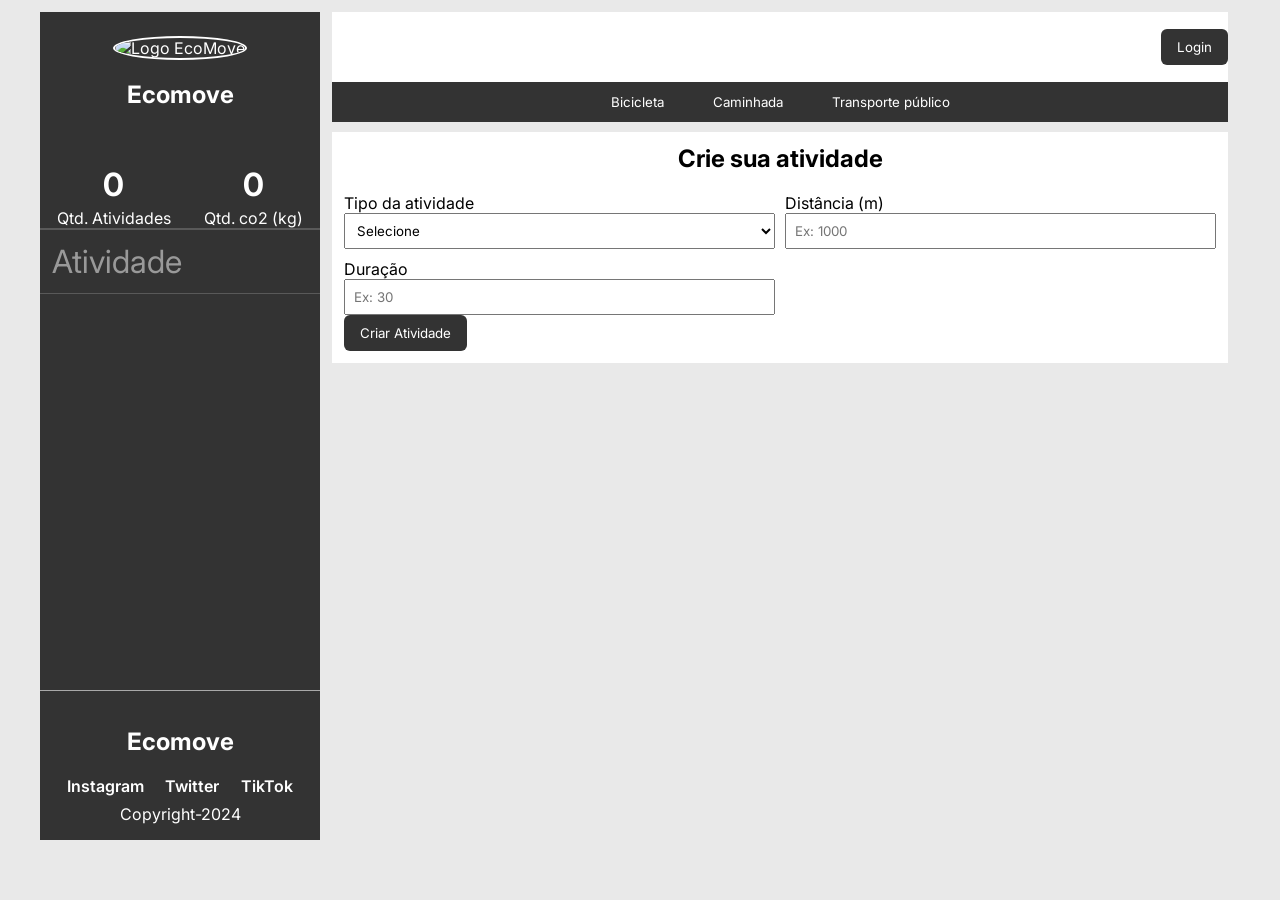
==== index.html @ cfbe4078 "não consegui fazer o js" ====
<!doctype html>
<html lang="pt-br">
  <head>
    <meta charset="UTF-8" />
    <meta name="viewport" content="width=device-width, initial-scale=1.0" />
    <link rel="preconnect" href="https://fonts.googleapis.com" />
    <link rel="preconnect" href="https://fonts.gstatic.com" crossorigin />
    <link
      href="https://fonts.googleapis.com/css2?family=Inter:ital,opsz,wght@0,14..32,100..900;1,14..32,100..900&display=swap"
      rel="stylesheet"
    />
    <title>Ecomove</title>
    <link rel="stylesheet" href="style.css" />
  </head>
  <body>
    <div class="app">
      <!-- aside -->
      <aside class="sidebar">
        <div class="profile-card">
          <img id="company-logo" class="avatar" src="#" alt="Logo EcoMove" />
          <h1>Ecomove</h1>
        </div>
        <div class="stats">
          <div>
            <strong id="total-activities">0</strong>
            <span>Qtd. Atividades</span>
          </div>
          <div>
            <strong id="total-co2">0</strong>
            <span>Qtd. co2 (kg)</span>
          </div>
        </div>

        <button id="activity-tab" class="activity-tab" disabled>
          Atividade
        </button>

        <footer class="sidebar-footer">
          <h2>Ecomove</h2>
          <div class="sociais">
            <a href="#" class="social-link">Instagram</a>
            <a href="#" class="social-link">Twitter</a>
            <a href="#" class="social-link">TikTok</a>
          </div>
          <span>Copyright-2024</span>
        </footer>
      </aside>
      <main class="content">
        <header class="topbar">
          <button id="auth-btn" class="btn-dark">Login</button>
        </header>
        <nav class="filters" id="filters">
          <button data-type="bicicleta">Bicicleta</button>
          <button data-type="caminhada">Caminhada</button>
          <button data-type="transporte_publico">Transporte público</button>
        </nav>
        <section id="activity-form-section" class="activity-form hidden">
          <h2>Crie sua atividade</h2>

          <div class="form-grid">
            <div>
              <label for="activity-type">Tipo da atividade</label>
              <select id="activity-type">
                <option value="selecione">Selecione</option>
                <option value="bicicleta">Bicicleta</option>
                <option value="caminhada">Caminhada</option>
                <option value="transporte_publico">Transporte público</option>
              </select>
              <small class="error" id="error-type"></small>
            </div>
            <div>
              <label for="activity-distance">Distância (m)</label>
              <input id="activity-distance" type="text" placeholder="Ex: 1000" />
              <small class="error" id="error-distance"></small>
            </div>
           <div>
            <label for="activity-duration">Duração</label>
            <input id="activity-duration" type="text" placeholder="Ex: 30">
            <small class="error" id="error-duration"></small>
           </div>
          </div>

           <button class="btn-dark" id="create-activity">Criar Atividade</button>

        </section>
      </main>
      <!-- main -->
    </div>
  </body>
  <script src="app.js"></script>
</html>
---- style.css ----
:root {
  --dark: #333333;
  --white: #ffffff;
  --active: #483dad;
  --bg: #e9e9e9;
  --danger: #cf3030;
}

* {
  box-sizing: border-box;
  font-family: "inter", sans-serif;
}

body {
  margin: 0;
  background: var(--bg);
}

.app {
  max-width: 1200px;
  margin: 12px auto;
  display: grid;
  grid-template-columns: 280px 1fr;
  gap: 12px;
}

.sidebar {
  background: var(--dark);
  color: var(--white);
  min-height: 92vh;
  display: flex;
  flex-direction: column;
}

.profile-card {
  text-align: center;
  padding: 24px 16px;
}

.avatar {
  width: 110px;
  height: 110px;
  border-radius: 50%;
  border: 2px solid #fff;
  object-fit: cover;
}

.stats {
  margin-top: 12px;
  display: flex;
  justify-content: space-around;
}

.stats div {
  display: flex;
  text-align: center;
  flex-direction: column;
  gap: 4px;
}

.stats strong {
  font-size: 32px;
}

.activity-tab {
  background: transparent;
  color: var(--white);
  border: 0;
  border-top: 2px solid #808080;
  border-bottom: 1px solid #808080;
  text-align: left;
  padding: 12px;
  font-size: 32px;
  cursor: pointer;
}

.activity-tab:disabled {
  opacity: 0.5;
  cursor: not-allowed;
}

.activity-tab:active {
  background: var(--active);
}

.sidebar-footer {
  margin-top: auto;
  border-top: 1px solid #a9a9a9;
  text-align: center;
  padding: 16px;
}

.sociais {
  display: flex;
  justify-content: space-around;
  margin-bottom: 8px;
}

.social-link {
  color: var(--white);
  text-decoration: none;
  display: flex;
  flex-direction: column;
  align-items: center;
  gap: 4px;
  font-weight: 600;
}

.social-link:hover {
  opacity: 0.85;
}

.content {
  padding-right: 12px;
}

.topbar {
  background-color: #ffffff;
  height: 70px;
  justify-content: end;
  align-items: center;
  display: flex;
}

.btn-dark {
  background-color: var(--dark);
  color: var(--white);
  border: none;
  padding: 10px 16px;
  border-radius: 6px;
  cursor: pointer;
}

.filters {
  display: flex;
  gap: 1px;
  background-color: var(--dark);
  padding: 4px;
  justify-content: center;
}

.filters button {
  background: transparent;
  color: var(--white);
  border: none;
  padding: 8px 24px;
  cursor: pointer;
}

.filters button.active {
  background-color: var(--active);
}

.filters button:disabled {
  opacity: 0.4;
  cursor: not-allowed;
}

.activity-form{
    border: ipx solid #999;
    background-color: var(--white);
    margin-top: 10px;
    padding: 12px;
}

.activity-form h2{
    text-align: center;
    margin-top: 0;
}

.form-grid{
    display: grid;
    grid-template-columns: 1fr 1fr;
    gap: 10px;
}

.form-grid div{
    display: flex;
    flex-direction: column;
}

.form-grid input, .form-grid select{
    padding: 8px;
}

/* .hidden { display: none !important; } */
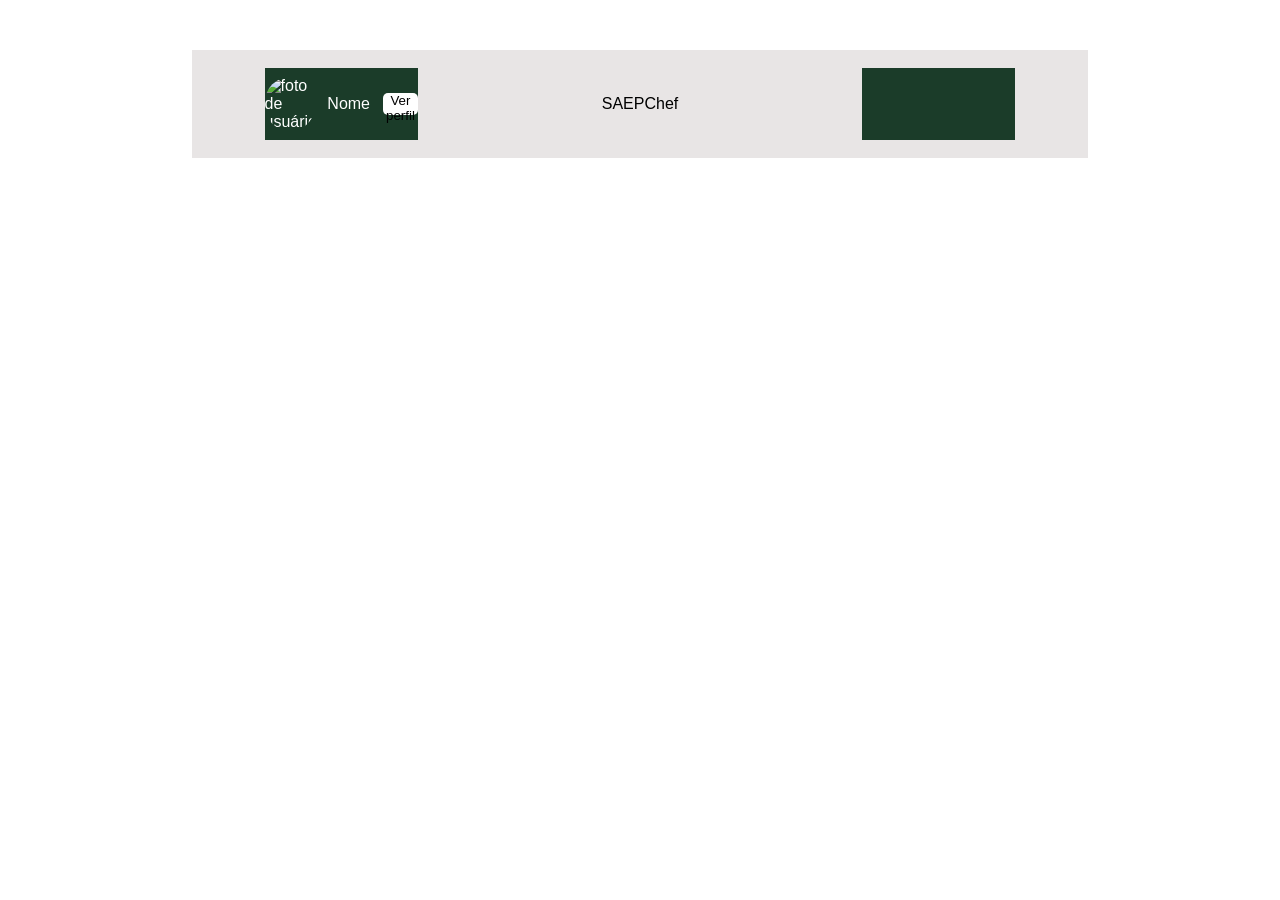
==== commit a4c1ef35: "saepchef" ====
--- a/index.html
+++ b/index.html
@@ -3,89 +3,27 @@
   <head>
     <meta charset="UTF-8" />
     <meta name="viewport" content="width=device-width, initial-scale=1.0" />
-    <link rel="preconnect" href="https://fonts.googleapis.com" />
-    <link rel="preconnect" href="https://fonts.gstatic.com" crossorigin />
-    <link
-      href="https://fonts.googleapis.com/css2?family=Inter:ital,opsz,wght@0,14..32,100..900;1,14..32,100..900&display=swap"
-      rel="stylesheet"
-    />
-    <title>Ecomove</title>
+    <title>Saep Chef</title>
     <link rel="stylesheet" href="style.css" />
   </head>
   <body>
-    <div class="app">
-      <!-- aside -->
-      <aside class="sidebar">
-        <div class="profile-card">
-          <img id="company-logo" class="avatar" src="#" alt="Logo EcoMove" />
-          <h1>Ecomove</h1>
+    <div class="header">
+      <header>
+        <div class="secao-usuario">
+          <img
+            class="img-usuario"
+            src="public/usuario.avif"
+            alt="foto de usuário"
+          />
+          <p>Nome</p>
+          <button>Ver perfil</button>
         </div>
-        <div class="stats">
-          <div>
-            <strong id="total-activities">0</strong>
-            <span>Qtd. Atividades</span>
-          </div>
-          <div>
-            <strong id="total-co2">0</strong>
-            <span>Qtd. co2 (kg)</span>
-          </div>
+        <div class="secao-empresa">
+          <p>SAEPChef</p>
         </div>
 
-        <button id="activity-tab" class="activity-tab" disabled>
-          Atividade
-        </button>
-
-        <footer class="sidebar-footer">
-          <h2>Ecomove</h2>
-          <div class="sociais">
-            <a href="#" class="social-link">Instagram</a>
-            <a href="#" class="social-link">Twitter</a>
-            <a href="#" class="social-link">TikTok</a>
-          </div>
-          <span>Copyright-2024</span>
-        </footer>
-      </aside>
-      <main class="content">
-        <header class="topbar">
-          <button id="auth-btn" class="btn-dark">Login</button>
-        </header>
-        <nav class="filters" id="filters">
-          <button data-type="bicicleta">Bicicleta</button>
-          <button data-type="caminhada">Caminhada</button>
-          <button data-type="transporte_publico">Transporte público</button>
-        </nav>
-        <section id="activity-form-section" class="activity-form hidden">
-          <h2>Crie sua atividade</h2>
-
-          <div class="form-grid">
-            <div>
-              <label for="activity-type">Tipo da atividade</label>
-              <select id="activity-type">
-                <option value="selecione">Selecione</option>
-                <option value="bicicleta">Bicicleta</option>
-                <option value="caminhada">Caminhada</option>
-                <option value="transporte_publico">Transporte público</option>
-              </select>
-              <small class="error" id="error-type"></small>
-            </div>
-            <div>
-              <label for="activity-distance">Distância (m)</label>
-              <input id="activity-distance" type="text" placeholder="Ex: 1000" />
-              <small class="error" id="error-distance"></small>
-            </div>
-           <div>
-            <label for="activity-duration">Duração</label>
-            <input id="activity-duration" type="text" placeholder="Ex: 30">
-            <small class="error" id="error-duration"></small>
-           </div>
-          </div>
-
-           <button class="btn-dark" id="create-activity">Criar Atividade</button>
-
-        </section>
-      </main>
-      <!-- main -->
+        <div class="secao-login"></div>
+      </header>
     </div>
   </body>
-  <script src="app.js"></script>
 </html>
--- a/style.css
+++ b/style.css
@@ -1,186 +1,68 @@
-:root {
-  --dark: #333333;
-  --white: #ffffff;
-  --active: #483dad;
-  --bg: #e9e9e9;
-  --danger: #cf3030;
+* {
+  margin: 0;
+  padding: 0;
+  box-sizing: border-box;
+  font-family: "Fredoka", sans-serif;
 }
 
-* {
-  box-sizing: border-box;
-  font-family: "inter", sans-serif;
+.header{
+    display: flex;
+    justify-content: center;
+    padding-top: 50px;
 }
 
-body {
-  margin: 0;
-  background: var(--bg);
+header {
+    border: 10px black;
+    background-color:rgb(232, 229, 229);
+    width: 70dvw;
+    height: 12dvh;
+    display: flex;
+    justify-content: space-around;
+    align-items: center;
+
 }
 
-.app {
-  max-width: 1200px;
-  margin: 12px auto;
-  display: grid;
-  grid-template-columns: 280px 1fr;
-  gap: 12px;
+.secao-usuario{
+    background-color:  #1B3C29;
+    width: 12dvw;
+    height: 8dvh;
+    display: flex;
+    justify-content: center;
+    align-items: center;
+    gap: 1dvw;
+    color: #fff;
 }
 
-.sidebar {
-  background: var(--dark);
-  color: var(--white);
-  min-height: 92vh;
-  display: flex;
-  flex-direction: column;
+.img-usuario{
+    width: 50px;
+    border-radius: 30px;
 }
 
-.profile-card {
-  text-align: center;
-  padding: 24px 16px;
+button{
+    background-color: #fff;
+    border: none;
+    height: 2.5dvh;
+    width: 4dvw;
+    border-radius: 5px;
 }
 
-.avatar {
-  width: 110px;
-  height: 110px;
-  border-radius: 50%;
-  border: 2px solid #fff;
-  object-fit: cover;
+.secao-empresa{
+    width: 12dvw;
+    height: 8dvh;
+    display: flex;
+    justify-content: center;
+    align-items: center;
+    gap: 1dvw;
+    color: #000000;
 }
 
-.stats {
-  margin-top: 12px;
-  display: flex;
-  justify-content: space-around;
-}
-
-.stats div {
-  display: flex;
-  text-align: center;
-  flex-direction: column;
-  gap: 4px;
-}
-
-.stats strong {
-  font-size: 32px;
-}
-
-.activity-tab {
-  background: transparent;
-  color: var(--white);
-  border: 0;
-  border-top: 2px solid #808080;
-  border-bottom: 1px solid #808080;
-  text-align: left;
-  padding: 12px;
-  font-size: 32px;
-  cursor: pointer;
-}
-
-.activity-tab:disabled {
-  opacity: 0.5;
-  cursor: not-allowed;
-}
-
-.activity-tab:active {
-  background: var(--active);
-}
-
-.sidebar-footer {
-  margin-top: auto;
-  border-top: 1px solid #a9a9a9;
-  text-align: center;
-  padding: 16px;
-}
-
-.sociais {
-  display: flex;
-  justify-content: space-around;
-  margin-bottom: 8px;
-}
-
-.social-link {
-  color: var(--white);
-  text-decoration: none;
-  display: flex;
-  flex-direction: column;
-  align-items: center;
-  gap: 4px;
-  font-weight: 600;
-}
-
-.social-link:hover {
-  opacity: 0.85;
-}
-
-.content {
-  padding-right: 12px;
-}
-
-.topbar {
-  background-color: #ffffff;
-  height: 70px;
-  justify-content: end;
-  align-items: center;
-  display: flex;
-}
-
-.btn-dark {
-  background-color: var(--dark);
-  color: var(--white);
-  border: none;
-  padding: 10px 16px;
-  border-radius: 6px;
-  cursor: pointer;
-}
-
-.filters {
-  display: flex;
-  gap: 1px;
-  background-color: var(--dark);
-  padding: 4px;
-  justify-content: center;
-}
-
-.filters button {
-  background: transparent;
-  color: var(--white);
-  border: none;
-  padding: 8px 24px;
-  cursor: pointer;
-}
-
-.filters button.active {
-  background-color: var(--active);
-}
-
-.filters button:disabled {
-  opacity: 0.4;
-  cursor: not-allowed;
-}
-
-.activity-form{
-    border: ipx solid #999;
-    background-color: var(--white);
-    margin-top: 10px;
-    padding: 12px;
-}
-
-.activity-form h2{
-    text-align: center;
-    margin-top: 0;
-}
-
-.form-grid{
-    display: grid;
-    grid-template-columns: 1fr 1fr;
-    gap: 10px;
-}
-
-.form-grid div{
+.secao-login{
+    background-color:  #1B3C29;
+    width: 12dvw;
+    height: 8dvh;
     display: flex;
-    flex-direction: column;
-}
-
-.form-grid input, .form-grid select{
-    padding: 8px;
-}
-
-/* .hidden { display: none !important; } */+    justify-content: center;
+    align-items: center;
+    gap: 1dvw;
+    color: #fff;
+}
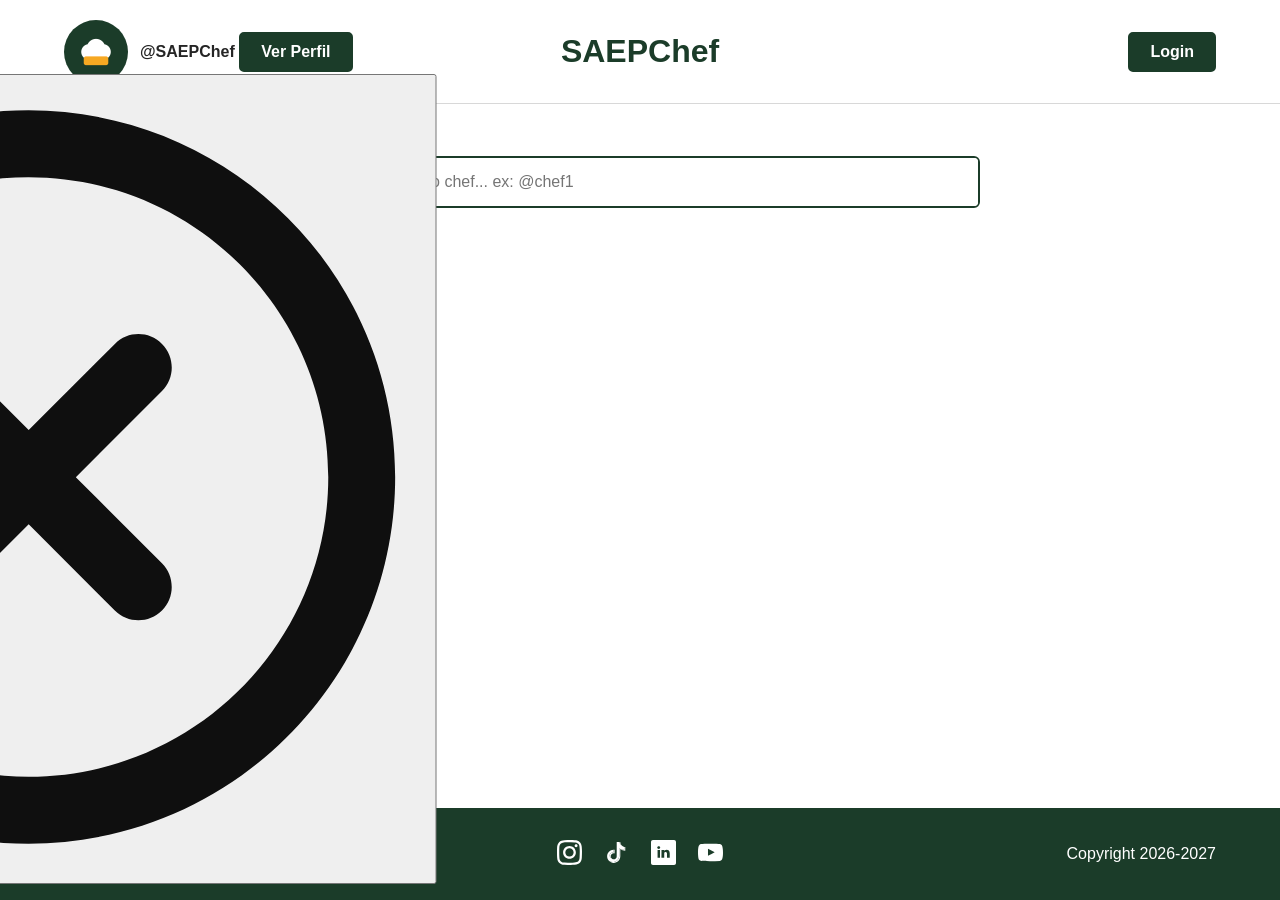
==== commit fc37e562: "continuação saep chef" ====
--- a/index.html
+++ b/index.html
@@ -1,29 +1,140 @@
 <!doctype html>
-<html lang="pt-br">
+<html lang="pt-BR">
   <head>
     <meta charset="UTF-8" />
     <meta name="viewport" content="width=device-width, initial-scale=1.0" />
-    <title>Saep Chef</title>
+    <title>SAEPChef</title>
     <link rel="stylesheet" href="style.css" />
   </head>
   <body>
-    <div class="header">
-      <header>
-        <div class="secao-usuario">
-          <img
-            class="img-usuario"
-            src="public/usuario.avif"
-            alt="foto de usuário"
+    <header class="cabecalho">
+      <section class="usuario-cabecalho">
+        <img
+          id="fotoUsuario"
+          src="public/saepChef.jpg"
+          alt="Foto do usuário"
+        />
+        <div>
+          <strong id="nomeUsuario">@SAEPChef</strong>
+          <button id="botaoPerfil" class="botao botao-escuro">
+            Ver Perfil
+          </button>
+        </div>
+      </section>
+      <a class="marca" href="#">SAEPChef</a>
+      <button id="botaoLogin" class="botao botao-escuro">Login</button>
+    </header>
+    <main class="conteudo">
+      <section id="secaoMural">
+        <form id="formBusca" class="busca">
+          <input
+            id="campoBusca"
+            type="search"
+            placeholder="Digite o nome do chef... ex: @chef1"
           />
-          <p>Nome</p>
-          <button>Ver perfil</button>
-        </div>
-        <div class="secao-empresa">
-          <p>SAEPChef</p>
-        </div>
+          <button type="submit" aria-label="Buscar chef">
+            <img src="public/lupa.svg" alt="" />
+          </button>
+        </form>
+        <p id="mensagemBusca" class="mensagem-busca"></p>
+        <div id="muralReceitas" class="mural"></div>
+      </section>
+      <section id="secaoMinhasReceitas" class="minhas-receitas escondido">
+        <h1>Cadastro de receitas</h1>
+        <form id="formReceita" class="form-receita" novalidate>
+          <div class="campo">
+            <label for="tituloReceita">Título da Receita</label>
+            <input
+              id="tituloReceita"
+              type="text"
+              placeholder="Ex.: Risoto de Funghi"
+            />
+            <small id="erroTitulo" class="erro"></small>
+          </div>
+          <div class="campo">
+            <label for="origemReceita">Origem da receita</label>
+            <input id="origemReceita" type="text" placeholder="Ex.: Itália" />
+            <small id="erroOrigem" class="erro"></small>
+          </div>
+          <div class="campo">
+            <label for="imagemReceita">Imagem</label>
+            <input
+              id="imagemReceita"
+              type="file"
+              accept=".jpg,.jpeg,.png,.gif,.webp"
+            />
+            <small id="erroImagem" class="erro"></small>
+          </div>
+          <button class="botao botao-escuro" type="submit">Cadastrar</button>
+        </form>
+        <h2>Suas receitas cadastradas</h2>
+        <div id="listaPropriasReceitas" class="lista-proprias"></div>
+      </section>
+    </main>
+    <aside id="painelPerfil" class="painel-perfil">
+      <button id="fecharPerfil" class="botao-icone">
+        <img src="public/close.svg" alt="Fechar" />
+      </button>
+      <img id="fotoPerfil" class="foto-perfil" alt="Foto do chef" />
+      <h2 id="nomePerfil"></h2>
+      <div class="numeros-perfil">
+        <p><strong id="totalFavoritos">0</strong> Favoritos</p>
+        <p><strong id="totalReceitas">0</strong> Receitas</p>
+      </div>
+      <button id="botaoSuasReceitas" class="suas-receitas">
+        Suas receitas
+      </button>
+    </aside>
+    <footer class="rodape">
+      <strong>SAEPChef</strong>
+      <nav class="redes" aria-label="Redes sociais">
+        <a href="#"
+          ><img src="public/instagram.svg" alt="Instagram"
+        /></a>
+        <a href="#"
+          ><img src="public/tiktok.svg" alt="TikTok"
+        /></a>
+        <a href="#"
+          ><img src="public/linkedin.svg" alt="LinkedIn"
+        /></a>
+        <a href="#"
+          ><img src="public/youtube.svg" alt="YouTube"
+        /></a>
+      </nav>
+      <span>Copyright 2026-2027</span>
+    </footer>
+    <div id="modalLogin" class="modal escondido">
+      <div class="modal-conteudo">
+        <button id="fecharLogin" class="botao-icone" aria-label="Fechar login">
+          <img src="public/close.svg" alt="" />
+        </button>
+        <h2>Login</h2>
+        <form id="formLogin" novalidate>
+          <div class="campo">
+            <label for="email">E-mail</label>
+            <input id="email" type="email" placeholder="Digite seu e-mail" />
+            <small id="erroEmail" class="erro"></small>
+          </div>
+          <div class="campo">
+            <label for="senha">Senha</label>
+            <input id="senha" type="password" placeholder="Digite sua senha" />
+            <small id="erroSenha" class="erro"></small>
+          </div>
+          <p id="erroLogin" class="erro-login"></p>
+          <div class="acoes-login">
+            <button
+              id="cancelarLogin"
+              class="botao botao-contorno"
+              type="button"
+            >
+              Cancelar
+            </button>
+            <button class="botao botao-escuro" type="submit">Login</button>
+          </div>
+        </form>
+      </div>
+    </div>
 
-        <div class="secao-login"></div>
-      </header>
-    </div>
+    <script src="script.js"></script>
   </body>
 </html>
--- a/style.css
+++ b/style.css
@@ -1,68 +1,263 @@
+@font-face {
+ font-family: "Poppins";
+ src: url("assets/fontes/Poppins-Regular.ttf");
+ font-weight: 400;
+}
+@font-face {
+ font-family: "Poppins";
+ src: url("assets/fontes/Poppins-SemiBold.ttf");
+ font-weight: 600;
+}
+:root {
+ --branco: #ffffff;
+ --verde: #1b3c29;
+ --amarelo: #f6a823;
+ --erro: #b42318;
+}
+
 * {
-  margin: 0;
-  padding: 0;
-  box-sizing: border-box;
-  font-family: "Fredoka", sans-serif;
-}
-
-.header{
-    display: flex;
-    justify-content: center;
-    padding-top: 50px;
-}
-
-header {
-    border: 10px black;
-    background-color:rgb(232, 229, 229);
-    width: 70dvw;
-    height: 12dvh;
-    display: flex;
-    justify-content: space-around;
-    align-items: center;
-
-}
-
-.secao-usuario{
-    background-color:  #1B3C29;
-    width: 12dvw;
-    height: 8dvh;
-    display: flex;
-    justify-content: center;
-    align-items: center;
-    gap: 1dvw;
-    color: #fff;
-}
-
-.img-usuario{
-    width: 50px;
-    border-radius: 30px;
-}
-
-button{
-    background-color: #fff;
-    border: none;
-    height: 2.5dvh;
-    width: 4dvw;
-    border-radius: 5px;
-}
-
-.secao-empresa{
-    width: 12dvw;
-    height: 8dvh;
-    display: flex;
-    justify-content: center;
-    align-items: center;
-    gap: 1dvw;
-    color: #000000;
-}
-
-.secao-login{
-    background-color:  #1B3C29;
-    width: 12dvw;
-    height: 8dvh;
-    display: flex;
-    justify-content: center;
-    align-items: center;
-    gap: 1dvw;
-    color: #fff;
-}+ box-sizing: border-box;
+}
+body {
+ min-height: 100vh;
+ margin: 0;
+ color: #252525;
+ background: var(--branco);
+ font-family: "Poppins", Arial, sans-serif;
+ display: flex;
+ flex-direction: column;
+}
+button,
+input {
+ font: inherit;
+}
+.escondido {
+ display: none !important;
+}
+
+.cabecalho {
+ min-height: 104px;
+ padding: 18px 5%;
+ border-bottom: 1px solid #d8d8d8;
+ display: grid;
+ grid-template-columns: 1fr auto 1fr;
+ align-items: center;
+ gap: 24px;
+}
+.usuario-cabecalho {
+ display: flex;
+ align-items: center;
+ gap: 12px;
+}
+.usuario-cabecalho > img {
+ width: 64px;
+ height: 64px;
+ border-radius: 50%;
+ object-fit: cover;
+}
+.marca {
+ color: var(--verde);
+ font-size: 2rem;
+ font-weight: 600;
+ text-decoration: none;
+}
+#botaoLogin {
+ justify-self: end;
+}
+
+.botao {
+ min-height: 40px;
+ padding: 9px 20px;
+ border: 2px solid var(--verde);
+ border-radius: 5px;
+ cursor: pointer;
+ font-weight: 600;
+}
+.botao-escuro {
+ color: var(--branco);
+ background: var(--verde);
+}
+.botao-contorno {
+ color: var(--verde);
+ background: transparent;
+}
+
+.conteudo {
+ width: min(1080px, calc(100% - 40px));
+ margin: 0 auto;
+ padding: 52px 0 68px;
+ flex: 1;
+}
+.busca {
+ width: min(680px, 100%);
+ height: 52px;
+ margin: 0 auto 30px;
+ border: 2px solid var(--verde);
+ border-radius: 6px;
+ display: flex;
+ overflow: hidden;
+}
+.busca input {
+ min-width: 0;
+ padding: 0 17px;
+ border: 0;
+ outline: 0;
+ flex: 1;
+}
+.busca button {
+ width: 55px;
+ padding: 13px;
+ border: 0;
+ background: var(--branco);
+ cursor: pointer;
+}
+
+.mural {
+ display: grid;
+ grid-template-columns: repeat(3, 1fr);
+ gap: 34px 28px;
+}
+.imagem-receita {
+ position: relative;
+ aspect-ratio: 1;
+ border-radius: 7px;
+ overflow: hidden;
+}
+.imagem-receita > img {
+ width: 100%;
+ height: 100%;
+ object-fit: cover;
+ display: block;
+}
+.dados-receita {
+ padding-top: 10px;
+ display: flex;
+ justify-content: space-between;
+ align-items: center;
+}
+
+tooltip {
+ position: absolute;
+ left: 12px;
+ right: 12px;
+ bottom: 12px;
+ padding: 12px;
+ border-radius: 5px;
+ color: var(--branco);
+ background: rgb(27 60 41 / 92%);
+ opacity: 0;
+ transform: translateY(8px);
+ transition: 0.2s;
+ pointer-events: none;
+}
+.imagem-receita:hover .tooltip {
+ opacity: 1;
+ transform: translateY(0);
+}
+
+.icone-estrela {
+ width: 24px;
+ height: 24px;
+ background: var(--verde);
+ mask: url("anexos_prova/icones/estrela.svg")
+ center / contain no-repeat;
+}
+.favoritar.ativo .icone-estrela {
+ background: var(--amarelo);
+}
+
+.rodape {
+ min-height: 92px;
+ padding: 22px 5%;
+ color: var(--branco);
+ background: var(--verde);
+ display: grid;
+ grid-template-columns: 1fr auto 1fr;
+ align-items: center;
+}
+.rodape > span {
+ justify-self: end;
+}
+.redes {
+ display: flex;
+ gap: 22px;
+}
+.redes img {
+ width: 25px;
+ height: 25px;
+ filter: brightness(0) invert(1);
+}
+
+.modal {
+ position: fixed;
+ inset: 0;
+ padding: 20px;
+ background: rgb(0 0 0 / 64%);
+ display: grid;
+ place-items: center;
+ z-index: 20;
+}
+.modal-conteudo {
+ width: min(460px, 100%);
+ padding: 32px;
+ border-radius: 8px;
+ background: var(--branco);
+ position: relative;
+}
+.campo label {
+ display: block;
+ margin-bottom: 6px;
+ color: var(--verde);
+ font-weight: 600;
+}
+.campo input {
+ width: 100%;
+ min-height: 46px;
+ padding: 10px 12px;
+ border: 1px solid #8b8b8b;
+ border-radius: 5px;
+}
+.erro,
+.erro-login {
+ color: var(--erro);
+}
+
+.painel-perfil {
+ width: min(390px, 88vw);
+ height: 100vh;
+ padding: 74px 30px 30px;
+ position: fixed;
+ top: 0;
+ left: 0;
+ background: var(--branco);
+ transform: translateX(-105%);
+ transition: transform 0.25s;
+ z-index: 15;
+}
+.painel-perfil.aberto {
+ transform: translateX(0);
+}
+.foto-perfil {
+ width: 118px;
+ height: 118px;
+ border-radius: 50%;
+ object-fit: cover;
+}
+
+@media (max-width: 760px) {
+ .mural,
+ .lista-proprias {
+ grid-template-columns: repeat(2, 1fr);
+ }
+ .rodape {
+ grid-template-columns: 1fr;
+ justify-items: center;
+ }
+}
+@media (max-width: 500px) {
+ .mural,
+ .lista-proprias {
+ grid-template-columns: 1fr;
+ }
+}
+
